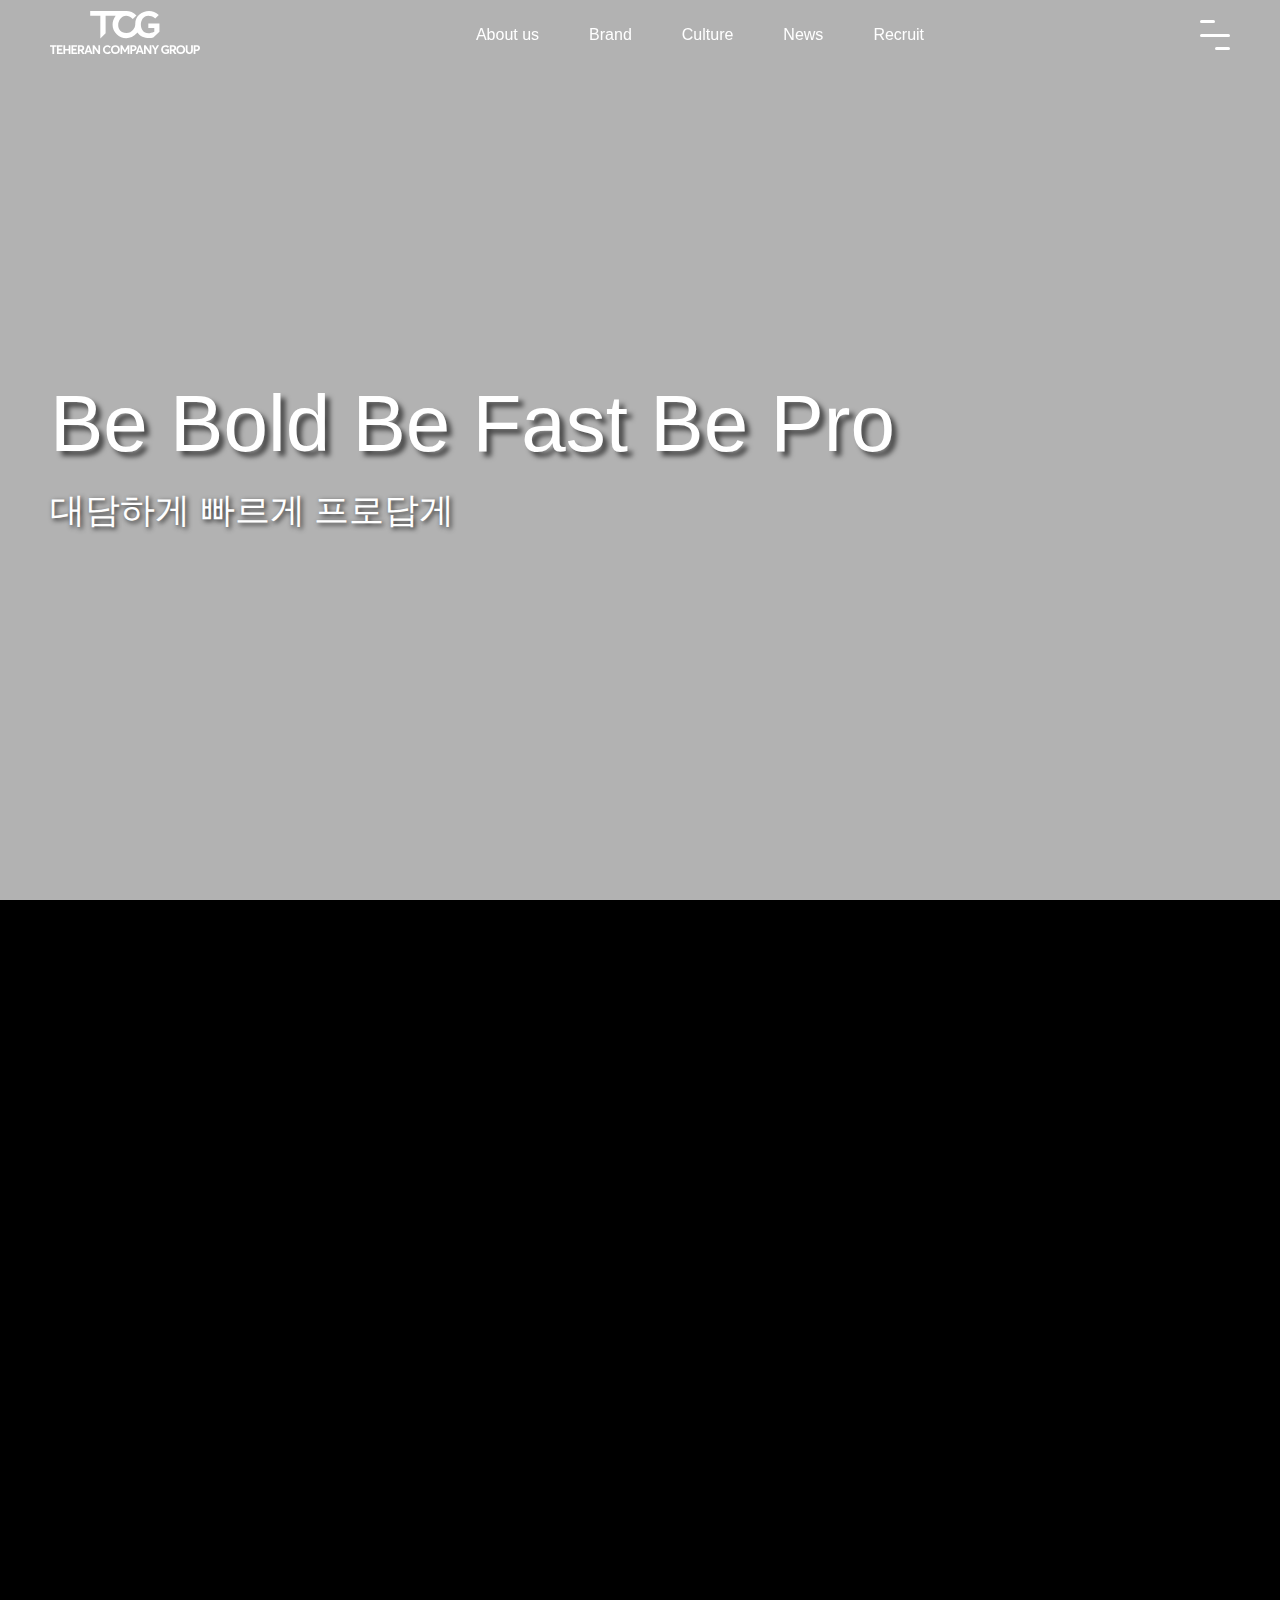
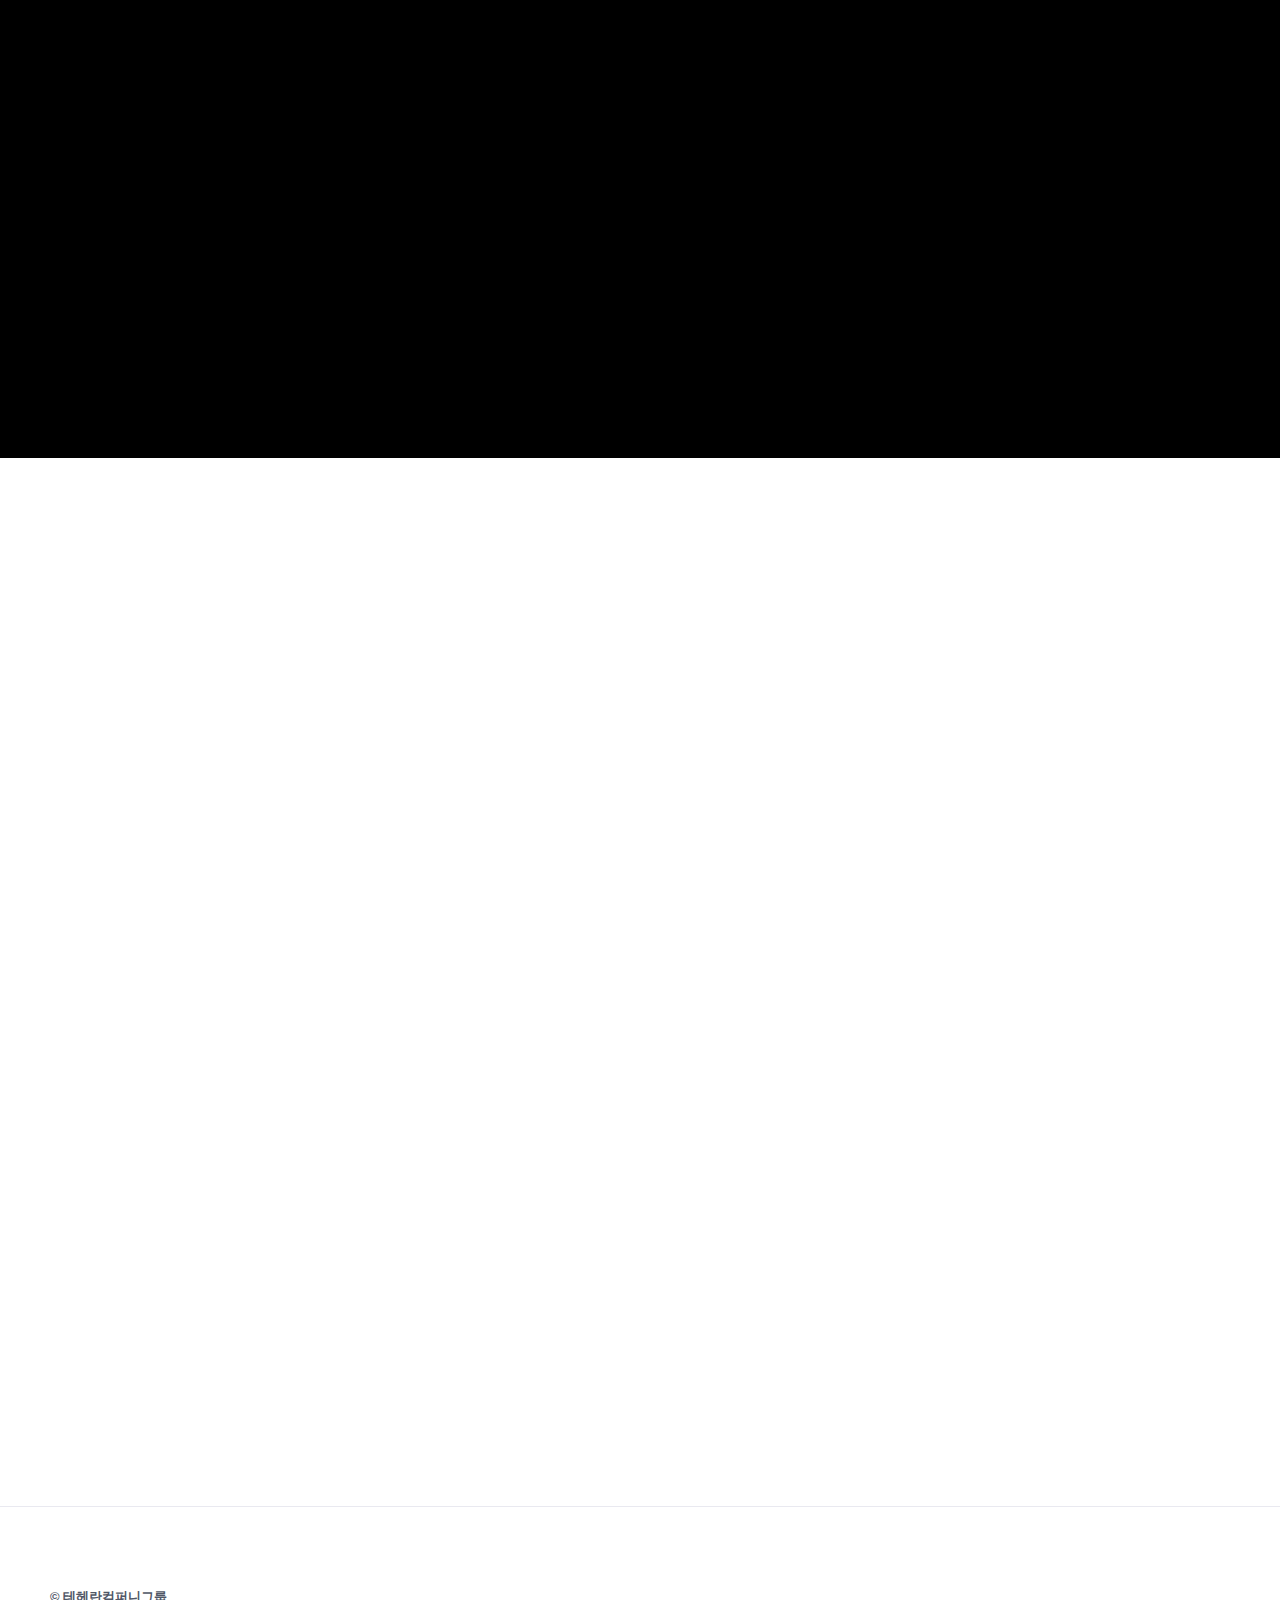
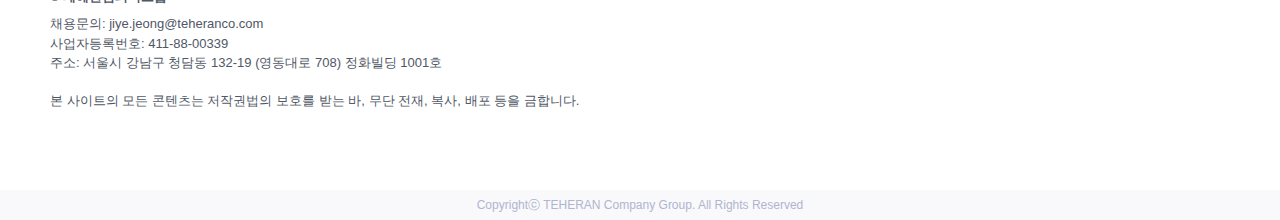
==== index.html @ 1af0328d "tcg_renewal" ====
<!DOCTYPE html>
<html lang="en">
    <head>
        <meta charset="UTF-8" />
        <meta name="viewport" content="width=device-width, initial-scale=1.0" />
        <title>테헤란컴퍼니그룹</title>

        <link rel="stylesheet" href="https://cdn.jsdelivr.net/npm/swiper@11/swiper-bundle.min.css" />
        <link rel="stylesheet" href="css/reset.css" />
        <link rel="stylesheet" href="css/common.css" />
        <link rel="stylesheet" href="css/main.css" />
        <link href="https://unpkg.com/aos@2.3.1/dist/aos.css" rel="stylesheet" />

        <script src="js/jquery-3.5.0.min.js"></script>
        <script src="js/jquery-ui.min.js"></script>
        <script src="js/common.js"></script>
        <script src="js/main-swiperset.js"></script>
        <script src="https://cdn.jsdelivr.net/npm/swiper@11/swiper-bundle.min.js"></script>
        <script src="https://unpkg.com/aos@2.3.1/dist/aos.js"></script>
    </head>

    <body>
        <div class="wrap main">
            <!-- 헤더영역 -->
            <header>
                <div class="header inner">
                    <h1 class="logo">
                        <a href="index.html"><img src="images/Total_logo1.svg" alt="로고" /></a>
                    </h1>
                    <nav>
                        <ul class="gnb">
                            <li><a href="about.html">About us</a></li>
                            <li><a href="brand.html">Brand</a></li>
                            <li><a href="culture.html">Culture</a></li>
                            <li><a href="news.html">News</a></li>
                            <li><a href="https://teherancompanygroup.ninehire.site" target="_blank">Recruit</a></li>
                        </ul>
                    </nav>
                    <div class="ham">
                        <div class="line-menu half start"></div>
                        <div class="line-menu"></div>
                        <div class="line-menu half end"></div>
                    </div>
                    <div class="ham_menu">
                        <ul class="ham_gnb">
                            <li><a href="about.html">About us</a></li>
                            <li><a href="brand.html">Brand</a></li>
                            <li><a href="culture.html">Culture</a></li>
                            <li><a href="news.html">News</a></li>
                            <li><a href="https://teherancompanygroup.ninehire.site" target="_blank">Recruit</a></li>
                        </ul>
                    </div>
                </div>
            </header>

            <!-- 메인배너 -->
            <div class="mainban">
                <div class="txt_area">
                    <div class="inner">
                        <h2>Be Bold Be Fast Be Pro</h2>
                        <p>대담하게 빠르게 프로답게</p>
                    </div>
                </div>
                <div class="video_area">
                    <video autoplay loop muted playsinline>
                        <source src="images/main_video.mp4" type="video/mp4" />
                    </video>
                </div>
            </div>

            <!-- 메인 회사소개 -->
            <div class="main_about">
                <div class="inner">
                    <div class="main_about_area">
                        <div class="title_area">
                            <h2 data-aos="fade-up" data-aos-duration="1000">커머스 종합 플랫폼 <span class="pointColor">테헤란컴퍼니그룹</span></h2>
                            <h3 data-aos="fade-up" data-aos-duration="1000" data-aos-delay="100">
                                테헤란컴퍼니그룹은 자사몰을 중심으로한 건강기능식품 브랜드 전문커머스 회사로서 다이어트 전문브랜드 안먹은걸로(상표권등록), 시니어전문건강브랜드 백년누리(상표권등록) 를 운영하며 약 49개의 상품을 판매하는 커머스 전문회사 입니다.
                                <br /><br />
                                또한 이를 브랜딩하며 축적된 노하우를 교육하는 교육브랜드 러닝아넥스(상표권등록)를 통해 약 14개의 콘텐츠를 제공하고 있습니다.
                                <br /><br />
                                아울러 광고최적화 솔루션을 개발하며 커머스 전문브랜드들의 수익성 향상에 기여할 뿐 아니라 교육브랜드와 연계한 추가 비즈니스를 모색하고 있습니다.
                            </h3>
                        </div>
                        <div class="img_area" data-aos="fade-up" data-aos-duration="1000" data-aos-delay="800">
                            <div class="triangle_container">
                                <div class="triangle"></div>
                                <div class="txt text1">커머스</div>
                                <div class="txt text2">교육</div>
                                <div class="txt text3">플랫폼</div>
                                <div class="txt text4">
                                    핵심역량
                                    <span>Online<br />Marketing </span>
                                </div>
                            </div>
                            <div class="txt_box">
                                <span class="txt">
                                    온라인마케팅 기반<br />
                                    커머스, 교육, 플랫폼의 <span class="pointColor">트라이앵글 전략</span>
                                </span>
                            </div>
                        </div>
                    </div>
                </div>
            </div>

            <div class="gap200"></div>

            <!-- 메인 브랜드 -->
            <div class="main_brand" data-aos="fade-up" data-aos-duration="1000">
                <div class="title_area">
                    <h2>brand</h2>
                </div>

                <div class="swiper mySwiper">
                    <div class="swiper-wrapper">
                        <div class="swiper-slide">
                            <img src="images/brand1.jpg" alt="안먹은걸로" class="link-1" />
                        </div>

                        <div class="swiper-slide">
                            <img src="images/brand3.jpg" alt="백년누리" class="link-3" />
                        </div>

                        <div class="swiper-slide">
                            <img src="images/brand2.jpg" alt="다이어트바이바이" class="link-2" />
                        </div>

                        <div class="swiper-slide">
                            <img src="images/brand4.jpg" alt="닥터풀리" class="link-4" />
                        </div>
                        <div class="swiper-slide">
                            <img src="images/brand5.jpg" alt="부자농부" class="link-5" />
                        </div>
                        <div class="swiper-slide">
                            <img src="images/brand6.jpg" alt="러닝아넥스" class="link-6" />
                        </div>
                        <div class="swiper-slide">
                            <img src="images/brand7.jpg" alt="전효백채널" class="link-7" />
                        </div>
                    </div>
                    <div class="swiper-pagination"></div>
                </div>
            </div>

            <div class="gap200"></div>
            <div class="gap100"></div>

            <!-- 푸터영역 -->
            <footer>
                <div class="inner">
                    <div class="footer_wrap">
                        <address>
                            <ul>
                                <li>© 테헤란컴퍼니그룹</li>
                                <li>채용문의: jiye.jeong@teheranco.com</li>
                                <li>사업자등록번호: 411-88-00339</li>
                                <li>주소: 서울시 강남구 청담동 132-19 (영동대로 708) 정화빌딩 1001호</li>
                                <li>본 사이트의 모든 콘텐츠는 저작권법의 보호를 받는 바, 무단 전재, 복사, 배포 등을 금합니다.</li>
                            </ul>
                        </address>
                    </div>
                </div>
                <div class="copy">Copyrightⓒ TEHERAN Company Group. All Rights Reserved</div>
            </footer>
        </div>
    </body>
</html>
---- css/common.css ----
@charset "utf-8";

/**********************************공통영역**********************************/
html,body {width: 100%; height: 100%; margin: 0 auto; min-width: 320px; color: #212121;}

html{font-size: 62.5%;}
body {font-size: 1.6rem; /*16px*/}
body.no-scroll {overflow: hidden; /* 페이지 스크롤 막기 */}


a {text-decoration: none; color: #222;}
.inner {max-width: 1520px;/*최대너비*/ margin: 0 auto; padding: 0 5.0rem; position: relative;}
.wrap { min-width: 320px;}
.pointColor {color: #3500f8;}

.gap100{height:10rem;}
.gap200{height:20rem;}

.title_area h2{font-size: 5.6rem; margin-bottom: 10.0rem; text-align: center;}

/**********************************헤더영역**********************************/
header {position: fixed; z-index:2; top:0; left:0; right:0; transition:all 0.3s ease; /* 트랜지션 효과 추가 */}
header.fixed {background-color: #fff;transition: all 0.3s ease; /* 트랜지션 효과 추가 */ box-shadow: 0px 5px 5px rgba(0, 0, 0, 0.2);}

.header {height:7.0rem; display:flex; align-items:center; justify-content:space-between;}
.header .logo {width: 15rem;}

.gnb::after {content: ""; display: block; clear: both;}
.gnb li {margin-left: 5.0rem; float: left;}
.gnb li:first-child{margin-left: 0;}
.gnb li a {display: block; color: #fff;}
.gnb li a:hover {color: #3500f8;transition: all 0.3s ease; /* 트랜지션 효과 추가 */}

header.fixed .gnb li a:hover {color: #3500f8;transition: all 0.3s ease; /* 트랜지션 효과 추가 */}
header.fixed .gnb li a {color: #000;}





/*햄버거 버튼*/
.ham {width: 30px; height: 30px; display: flex; flex-direction: column; justify-content: space-between; cursor: pointer; transition: transform 330ms ease-out; z-index: 1;}
.ham.avtive {transform: rotate(-45deg);  }
  
.ham .line-menu {background-color: #fff; border-radius: 5px; width: 100%; height: 3px;}
.ham .line-menu.half {width: 50%;}
.ham .line-menu.start {transition: transform 330ms cubic-bezier(0.54, -0.81, 0.57, 0.57); transform-origin: right;}
.ham .line-menu.end {align-self: flex-end; transition: transform 330ms cubic-bezier(0.54, -0.81, 0.57, 0.57); transform-origin: left;} 

.ham.avtive .line-menu {background-color: #fff;}
.ham.avtive .line-menu.start {transform: rotate(-90deg) translateX(1px);}
.ham.avtive .line-menu.end {transform: rotate(-90deg) translateX(-2px);}

header.fixed .ham .line-menu {background-color: #000;}
header.fixed .ham.avtive .line-menu {background-color: #fff;}



/*햄버거 버튼 클릭시 풀스크린 메뉴*/
.ham_menu{background: #000; width:100%; height:100%; position:fixed; top:0; left:0; 
    transition: all 0.7s ease-in-out; overflow: hidden; text-align: center; visibility: hidden; opacity: 0;
}

.ham_menu .ham_gnb {position: relative; top: 50%; transform: translateY(-50%); display:inline-block;}
.ham_menu .ham_gnb a {color: #ffffff; display: block; font-size: 2.5rem; font-weight: bold; padding: 1rem 1rem;text-decoration: none; text-transform: uppercase;}
.ham_menu .ham_gnb a {-webkit-transform: translateZ(0);transition: opacity 0.3s ease-in-out;}
.ham_menu .ham_gnb:hover a {opacity: 0.5;}
.ham_menu .ham_gnb a:hover {opacity: 1;}
.ham_menu .ham_gnb a:first {padding-top: 0;}

.ham_menu.open {opacity: 1;visibility: visible;}
.ham_menu.open li {animation-duration: 1s; animation-fill-mode: both; animation-name: fadeInUp;}
.ham_menu.open li:nth-child(1){animation-delay: 0.1s;}
.ham_menu.open li:nth-child(2){animation-delay: 0.2s;}
.ham_menu.open li:nth-child(3) {animation-delay: 0.3s;}
.ham_menu.open li:nth-child(4) {animation-delay: 0.4s;}
.ham_menu.open li:nth-child(5) {animation-delay: 0.5s;}
.ham_menu.open li:nth-child(6) {animation-delay: 0.6s;}
.ham_menu.open li:nth-child(7) {animation-delay: 0.7s;}
.ham_menu.open li:nth-child(8) {animation-delay: 0.8s;}
.ham_menu.open li:nth-child(9) {animation-delay: 0.9s;}
.ham_menu.open li:nth-child(10) {animation-delay: 1s;}


@keyframes fadeInUp {
    0% {
      opacity: 0;
      -webkit-transform: translate3d(0, 100%, 0);
      -ms-transform: translate3d(0, 100%, 0);
      transform: translate3d(0, 100%, 0);
    }
  
    100% {
      opacity: 1;
      -webkit-transform: none;
      -ms-transform: none;
      transform: none;
    }
}


.gnb a.active, .ham_gnb a.active, header.fixed .gnb li a.active {color: #3500f8;}


/**********************************푸터**********************************/
footer {
    margin-top: auto;
    width: 100%;
    border-top: 1px solid rgb(233, 233, 240);
}
.footer_wrap {line-height: 1.5; padding:5.0rem 0;}


address {
   color:#505766; font-size: 1.3rem;
   padding: 3.0rem 0;
}
address ul li:first-child {
   margin-bottom: 0.8rem; font-weight: bold;
}
address ul li:last-child{margin-top:1.8rem;}
.copy{
    color: #AFB5ce;
    text-align: center;
    height: 30px;
    min-height: 30px;
    line-height: 30px;
    background: rgb(249, 249, 251);
    margin-top: auto;
font-size: 12px;}
---- css/main.css ----
@charset "utf-8";

/**********************************메인배너**********************************/
.mainban {height: 100vh; position: relative;}
.mainban .txt_area { position: absolute; top: 50%; left: 0; right: 0; z-index: 1; transform: translateY(-50%); color: #fff;}
.mainban .txt_area h2{font-size: 8.0rem; font-weight: 500;text-shadow: 5px 5px 5px rgba(0, 0, 0,0.6);}
.mainban .txt_area p{font-size: 3.5rem; font-weight:500; text-shadow: 2px 2px 5px rgba(0, 0, 0,0.8);}

.video_area::before {
    content: ""; /* 가상 요소를 생성합니다. */
    background-color: #000; /* 배경색을 설정합니다. */
    opacity: 0.3;
    position: absolute; /* 가상 요소를 비디오 컨테이너 내부에 절대적으로 배치합니다. */
    top: 0;
    left: 0;
    width: 100%;
    height: 100%;
}
.video_area video {width: 100%; height: 100vh; object-fit: cover;}


/**********************************메인 회사소개**********************************/
.main_about{background-color: #000; color:#fff; padding:20.0rem 0;}
.main_about_area{display: flex;align-items:center; justify-content: space-between;}

/* 왼쪽 텍스트 영역 */
.main_about_area .title_area{width: 48%;}
.main_about_area .title_area h2 .pointColor{display: inline-block;
  background-image:linear-gradient(90deg, #98ccfa , #3500f8);
  background-clip: text;
  -webkit-text-fill-color: transparent;
}
.main_about_area .title_area h2{text-align:left; margin-bottom: 5.0rem;}
.main_about_area .title_area h3{font-size: 2.4rem; font-weight: normal; color:#bbb;}

/* 오른쪽 이미지 영역 */
.main_about .img_area{text-align: center;}
@property --angle {
  syntax: '<angle>';
  inherits: false;
  initial-value: 0deg;
}
.triangle_container {
  position: relative;
  margin: auto;
  width: 65.0rem;
  height: 55.0rem;
  filter: drop-shadow(0 0 5px #29ffbf) drop-shadow(0 0 10px #3500f8);
  display: flex; align-items: center;
}
.triangle {
  width: 45.0rem;
  height: 45.0rem;
  clip-path:polygon(
    50% 0%, 
    0% 100%, 
    6% 100%, 
    50% 11%, 
    92% 95%, 
    7% 95%, 
    0% 100%, 
    100% 100%
  );
  background: conic-gradient(from var(--angle), #29ffbf, #3500f8, #29ffbf);
  animation: rotate 3s infinite linear;
  margin: 0 auto;
}
@keyframes rotate {
  to {
    --angle: 360deg;
  }
}

.triangle_container .txt{position: absolute; font-size: 2.4rem;text-shadow: -2px 0 #3500f8, 0 2px #3500f8, 2px 0 #3500f8, 0 -2px #3500f8;
  z-index: 1;
  filter: none; }
.triangle_container .text1{top: -0;left: 50%;transform: translateX(-50%);}
.triangle_container .text2{bottom: 3rem; left: 3rem;}
.triangle_container .text3{bottom: 3rem; right: 0;}
.triangle_container .text4{top:45%; left: 50%; transform: translateX(-50%);}
.triangle_container .text4 span{display: block; font-weight:bold; font-size:3.0rem;} 
.triangle_container .text4 span::before{display: block; content:""; height: 1px; width: 40%;
 background-color: #fff;margin: 15% auto;} 


.main_about .txt_box{display: flex;justify-content: center;}
.main_about .txt_box .txt{text-align: center; padding:2.0rem 0 0; font-size:3.0rem; font-weight: bold;}

.main_about .txt_box .txt .pointColor {
    display: inline-block;
    background-image: linear-gradient(
      145deg,
      #3500f8,
      #29ffbf,
      #3500f8
    );
    background-size: 300% !important;
    background-clip: text;
    -webkit-background-clip: text;
    text-fill-color: transparent;
    -webkit-text-fill-color: transparent;
    -webkit-animation: Gradient 3s ease infinite !important;
    -moz-animation: Gradient 3s ease infinite !important;
    animation: Gradient 3s ease infinite !important;
  }
  
  @-webkit-keyframes Gradient {
    0% {
      background-position: 0% 50%;
    }
    50% {
      background-position: 100% 50%;
    }
    100% {
      background-position: 0% 50%;
    }
  }
  @-moz-keyframes Gradient {
    0% {
      background-position: 0% 50%;
    }
    50% {
      background-position: 100% 50%;
    }
    100% {
      background-position: 0% 50%;
    }
  }
  @keyframes Gradient {
    0% {
      background-position: 0% 50%;
    }
    50% {
      background-position: 100% 50%;
    }
    100% {
      background-position: 0% 50%;
    }
  }

  
/**********************************메인 브랜드*********************************/
.main_brand .title_area{text-align: center;}

.swiper_wrap {position: relative; width: 100%;}
.swiper {width: 97%; height: auto; overflow: visible;padding: 5.0rem 0 0;}

.swiper-wrapper {}

.swiper-slide {
  text-align: center;
  font-size: 18px;
  display: flex;
  justify-content: center;
  align-items: center;
  margin: 0px;
  background: white;
  transition: all 0.3s ease;
  border-radius:20px;
}
.swiper-slide img{width: 100%; border-radius:20px;}
.swiper-slide.swiper-slide-active {
  transform: scale(1.3);
  z-index: 2;
  box-shadow: 0 19px 38px rgba(0,0,0,0.30), 0 15px 12px rgba(0,0,0,0.22);
}
.swiper-slide .swiper-slide-prev{transform: scale(1.1);}
/* ARROWS */
.swiper-button-prev,
.swiper-button-next {
  color: rgb(246, 146, 89);
}

/* PAGINATION */
.swiper-pagination-bullet {
  width: 10px;
  height: 10px;
  text-align: center;
  line-height: 10px;
  font-size: 12px;
  color: #000;
  opacity: 1;
  background: rgba(0, 0, 0, 0.2);
}
.swiper-pagination-bullet.swiper-pagination-bullet-active {
  color: #fff;
  background-color:#3500f8;
}

.swiper-pagination.swiper-pagination-bullets.swiper-pagination-horizontal{bottom:-25%;}
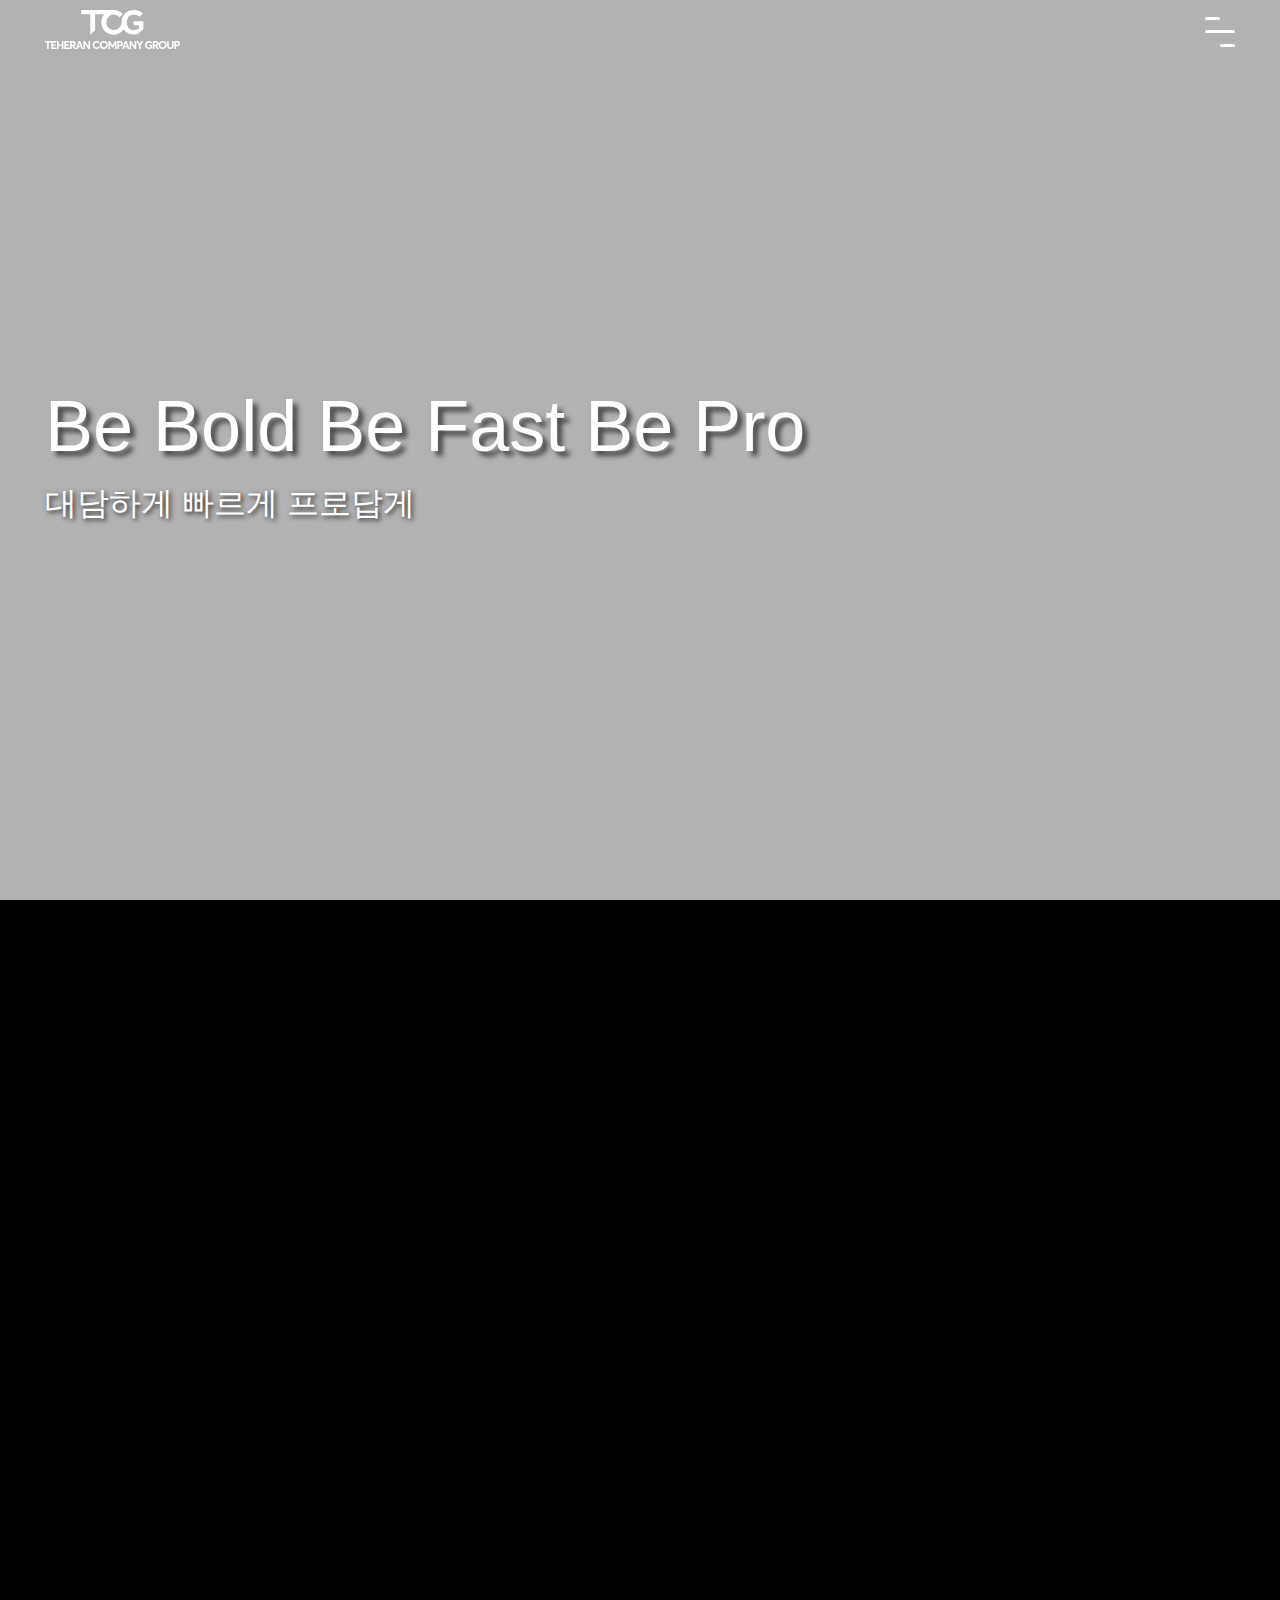
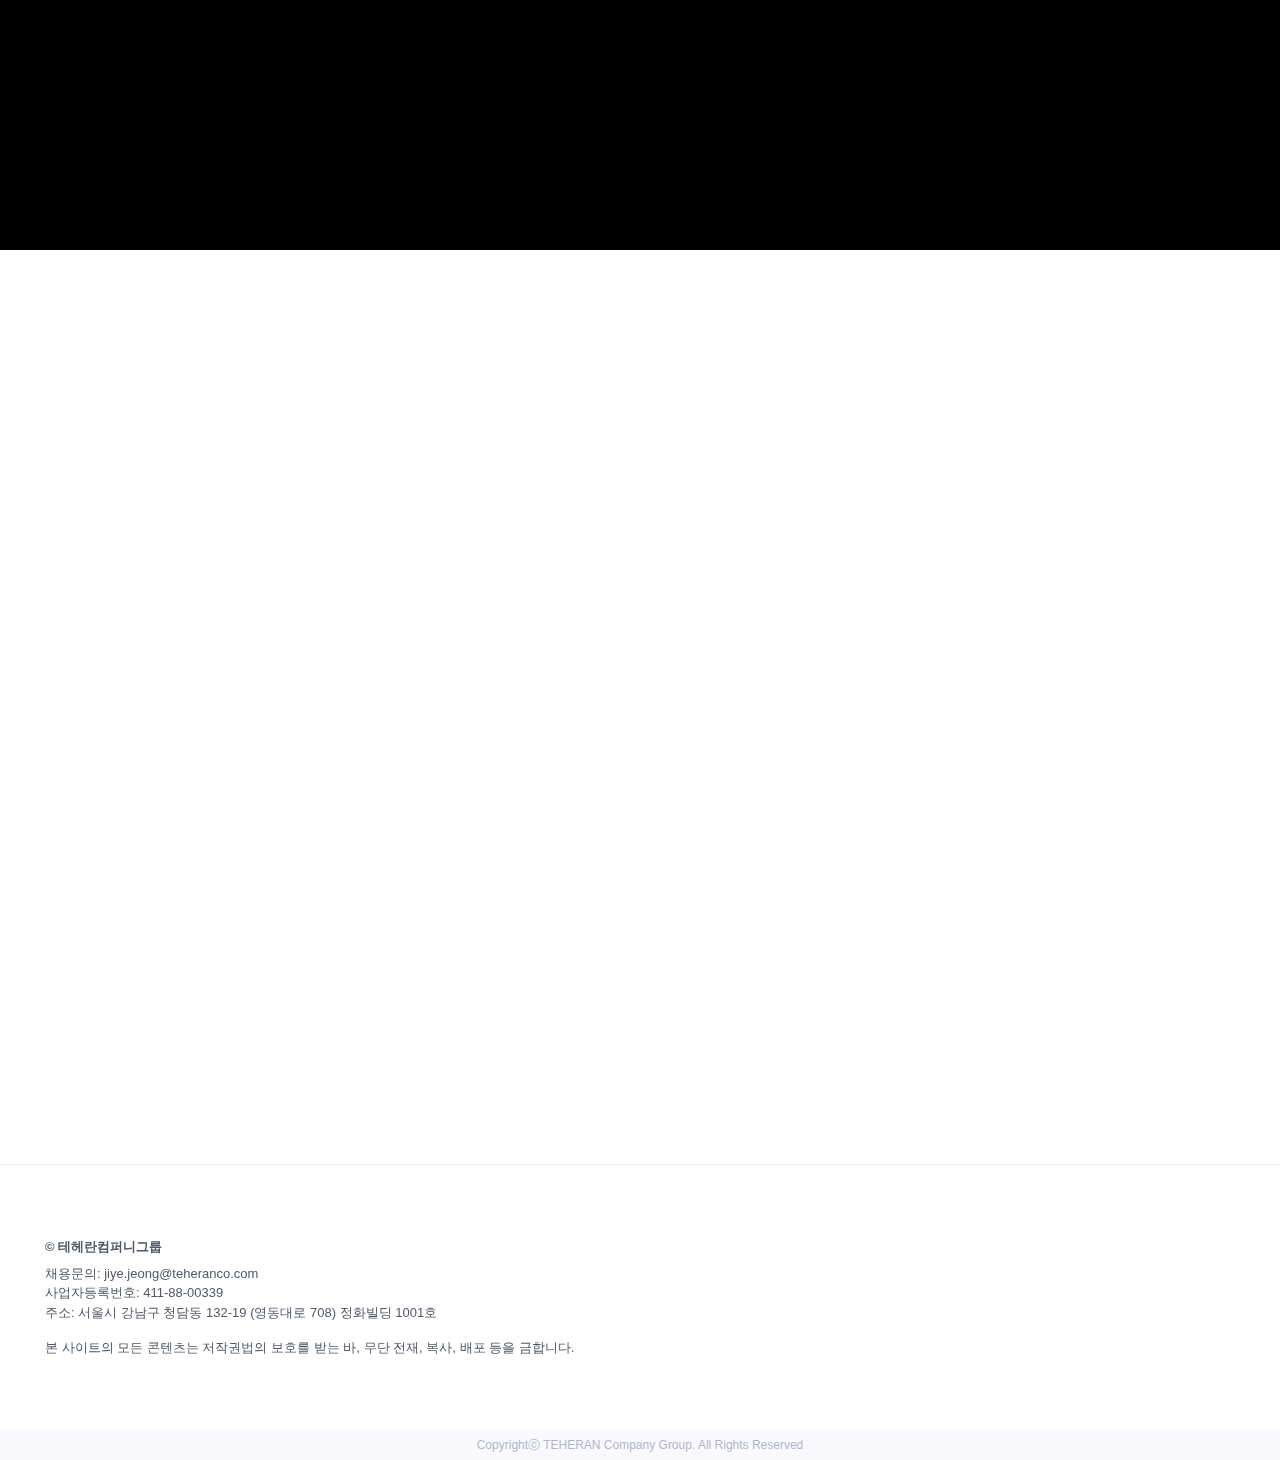
==== commit cd9870d3: "tcr_renewal" ====
--- a/index.html
+++ b/index.html
@@ -36,13 +36,16 @@
                             <li><a href="https://teherancompanygroup.ninehire.site" target="_blank">Recruit</a></li>
                         </ul>
                     </nav>
-                    <div class="ham">
-                        <div class="line-menu half start"></div>
-                        <div class="line-menu"></div>
-                        <div class="line-menu half end"></div>
+                    <div class="ham_btn">
+                        <div class="ham">
+                            <div class="line-menu half start"></div>
+                            <div class="line-menu"></div>
+                            <div class="line-menu half end"></div>
+                        </div>
                     </div>
                     <div class="ham_menu">
                         <ul class="ham_gnb">
+                            <li><a href="index.html">home</a></li>
                             <li><a href="about.html">About us</a></li>
                             <li><a href="brand.html">Brand</a></li>
                             <li><a href="culture.html">Culture</a></li>
@@ -57,7 +60,7 @@
             <div class="mainban">
                 <div class="txt_area">
                     <div class="inner">
-                        <h2>Be Bold Be Fast Be Pro</h2>
+                        <h2>Be Bold <br class="mo_block">Be Fast <br class="mo_block">Be Pro</h2>
                         <p>대담하게 빠르게 프로답게</p>
                     </div>
                 </div>
@@ -70,6 +73,7 @@
 
             <!-- 메인 회사소개 -->
             <div class="main_about">
+                <div class="gap200"></div>
                 <div class="inner">
                     <div class="main_about_area">
                         <div class="title_area">
@@ -82,7 +86,7 @@
                                 아울러 광고최적화 솔루션을 개발하며 커머스 전문브랜드들의 수익성 향상에 기여할 뿐 아니라 교육브랜드와 연계한 추가 비즈니스를 모색하고 있습니다.
                             </h3>
                         </div>
-                        <div class="img_area" data-aos="fade-up" data-aos-duration="1000" data-aos-delay="800">
+                        <div class="img_area" data-aos="fade-up" data-aos-duration="1000" data-aos-delay="200">
                             <div class="triangle_container">
                                 <div class="triangle"></div>
                                 <div class="txt text1">커머스</div>
@@ -102,6 +106,7 @@
                         </div>
                     </div>
                 </div>
+                <div class="gap200"></div>
             </div>
 
             <div class="gap200"></div>
--- a/css/common.css
+++ b/css/common.css
@@ -1,22 +1,23 @@
 @charset "utf-8";
 
 /**********************************공통영역**********************************/
-html,body {width: 100%; height: 100%; margin: 0 auto; min-width: 320px; color: #212121;}
-
 html{font-size: 62.5%;}
 body {font-size: 1.6rem; /*16px*/}
+html,body {width: 100%; height: 100%; margin: 0 auto; min-width: 320px; color: #212121;}
 body.no-scroll {overflow: hidden; /* 페이지 스크롤 막기 */}
-
 
 a {text-decoration: none; color: #222;}
 .inner {max-width: 1520px;/*최대너비*/ margin: 0 auto; padding: 0 5.0rem; position: relative;}
+.mo_block{display: none;}
 .wrap { min-width: 320px;}
 .pointColor {color: #3500f8;}
-
 .gap100{height:10rem;}
 .gap200{height:20rem;}
+.title_area h2{font-size: 5.6rem; margin-bottom: 10.0rem; text-align: center;}
 
-.title_area h2{font-size: 5.6rem; margin-bottom: 10.0rem; text-align: center;}
+
+
+
 
 /**********************************헤더영역**********************************/
 header {position: fixed; z-index:2; top:0; left:0; right:0; transition:all 0.3s ease; /* 트랜지션 효과 추가 */}
@@ -28,18 +29,16 @@
 .gnb::after {content: ""; display: block; clear: both;}
 .gnb li {margin-left: 5.0rem; float: left;}
 .gnb li:first-child{margin-left: 0;}
-.gnb li a {display: block; color: #fff;}
+.gnb li a {display: block; color: #fff; text-transform:uppercase;}
 .gnb li a:hover {color: #3500f8;transition: all 0.3s ease; /* 트랜지션 효과 추가 */}
 
 header.fixed .gnb li a:hover {color: #3500f8;transition: all 0.3s ease; /* 트랜지션 효과 추가 */}
 header.fixed .gnb li a {color: #000;}
 
 
-
-
-
 /*햄버거 버튼*/
-.ham {width: 30px; height: 30px; display: flex; flex-direction: column; justify-content: space-between; cursor: pointer; transition: transform 330ms ease-out; z-index: 1;}
+.ham_btn{display: none;z-index: 1;}
+.ham { width: 30px; height: 30px; display: flex; flex-direction: column; justify-content: space-between; cursor: pointer; transition: transform 330ms ease-out; }
 .ham.avtive {transform: rotate(-45deg);  }
   
 .ham .line-menu {background-color: #fff; border-radius: 5px; width: 100%; height: 3px;}
@@ -55,14 +54,12 @@
 header.fixed .ham.avtive .line-menu {background-color: #fff;}
 
 
-
 /*햄버거 버튼 클릭시 풀스크린 메뉴*/
 .ham_menu{background: #000; width:100%; height:100%; position:fixed; top:0; left:0; 
     transition: all 0.7s ease-in-out; overflow: hidden; text-align: center; visibility: hidden; opacity: 0;
 }
-
 .ham_menu .ham_gnb {position: relative; top: 50%; transform: translateY(-50%); display:inline-block;}
-.ham_menu .ham_gnb a {color: #ffffff; display: block; font-size: 2.5rem; font-weight: bold; padding: 1rem 1rem;text-decoration: none; text-transform: uppercase;}
+.ham_menu .ham_gnb a {color: #ffffff; display: block; font-size: 4.0rem; font-weight: bold; padding: 1rem 1rem;text-decoration: none; text-transform: uppercase;}
 .ham_menu .ham_gnb a {-webkit-transform: translateZ(0);transition: opacity 0.3s ease-in-out;}
 .ham_menu .ham_gnb:hover a {opacity: 0.5;}
 .ham_menu .ham_gnb a:hover {opacity: 1;}
@@ -81,7 +78,6 @@
 .ham_menu.open li:nth-child(9) {animation-delay: 0.9s;}
 .ham_menu.open li:nth-child(10) {animation-delay: 1s;}
 
-
 @keyframes fadeInUp {
     0% {
       opacity: 0;
@@ -97,34 +93,57 @@
       transform: none;
     }
 }
+.gnb a.active, .ham_gnb a.active, header.fixed .gnb li a.active {color: #3500f8; font-weight: bold;}
 
 
-.gnb a.active, .ham_gnb a.active, header.fixed .gnb li a.active {color: #3500f8;}
+
+
+
 
 
 /**********************************푸터**********************************/
-footer {
-    margin-top: auto;
-    width: 100%;
-    border-top: 1px solid rgb(233, 233, 240);
-}
+footer{margin-top: auto; width: 100%; border-top: 1px solid rgb(233, 233, 240);}
 .footer_wrap {line-height: 1.5; padding:5.0rem 0;}
 
+address{color:#505766; font-size: 13px; padding: 3.0rem 0;}
+address ul li:first-child {margin-bottom: 0.8rem; font-weight: bold;}
+address ul li:last-child{margin-top:1.8rem;}
+.copy{color: #AFB5ce; text-align: center; height: 30px; min-height: 30px; line-height: 30px; background: rgb(249, 249, 251); margin-top: auto; font-size: 12px;}
 
-address {
-   color:#505766; font-size: 1.3rem;
-   padding: 3.0rem 0;
+
+
+
+
+
+/********************************** 미디어쿼리 **********************************/
+/* 노트북 & 태블릿 가로 (해상도 1280px ~) */ 
+@media only screen and (max-width:1280px) {
+  html{font-size: 56.25%; /* 1rem = 9px */}
+  nav{display: none;}
+  header .ham_btn{display: block;}
+  .gap200{height: 16.666666rem; /*150px*/}/* 계산방법: 1rem이 9px이므로: rem = 150px ÷ 9px = 16.666666rem*/
+
 }
-address ul li:first-child {
-   margin-bottom: 0.8rem; font-weight: bold;
+
+/* 태블릿 가로 (해상도 1024px ~)*/ 
+@media only screen and (max-width: 1024px) {
+  html{font-size: 50%; /* 1rem = 8px */}
 }
-address ul li:last-child{margin-top:1.8rem;}
-.copy{
-    color: #AFB5ce;
-    text-align: center;
-    height: 30px;
-    min-height: 30px;
-    line-height: 30px;
-    background: rgb(249, 249, 251);
-    margin-top: auto;
-font-size: 12px;}
+
+
+
+/* 모바일 가로 & 테블릿 세로 (해상도 768px ~)*/ 
+@media only screen and (max-width:768px) { 
+
+} 
+
+
+/* 모바일 세로 (해상도 480px~)*/ 
+@media only screen and (max-width: 480px) {
+  html{font-size: 43.75%; /* 1rem = 7px */}
+ .inner{padding: 0 2.857142rem;/*20px*/}
+  .gap200{height: 14.285714rem; /*100px*/}
+  header .header{height:7.8571428rem;/*55px*/}
+  header .ham{width: 25px; height:25px;}
+  .title_area h2{margin-bottom:7.142857rem;/*50px*/}
+}
--- a/css/main.css
+++ b/css/main.css
@@ -1,4 +1,6 @@
 @charset "utf-8";
+
+.wrap.main{overflow-x:hidden;}
 
 /**********************************메인배너**********************************/
 .mainban {height: 100vh; position: relative;}
@@ -19,14 +21,18 @@
 .video_area video {width: 100%; height: 100vh; object-fit: cover;}
 
 
+
+
+
 /**********************************메인 회사소개**********************************/
-.main_about{background-color: #000; color:#fff; padding:20.0rem 0;}
+.main_about{background-color: #000; color:#fff;}
 .main_about_area{display: flex;align-items:center; justify-content: space-between;}
 
 /* 왼쪽 텍스트 영역 */
-.main_about_area .title_area{width: 48%;}
+.main_about_area .title_area{width: 48%; margin-right: 4%;}
 .main_about_area .title_area h2 .pointColor{display: inline-block;
-  background-image:linear-gradient(90deg, #98ccfa , #3500f8);
+  background-image:linear-gradient(90deg, #e74bb8 , #3500f8);
+  /* background-image:linear-gradient(90deg, #98ccfa , #3500f8); */
   background-clip: text;
   -webkit-text-fill-color: transparent;
 }
@@ -40,17 +46,10 @@
   inherits: false;
   initial-value: 0deg;
 }
-.triangle_container {
-  position: relative;
-  margin: auto;
-  width: 65.0rem;
-  height: 55.0rem;
+.triangle_container{position: relative; margin: auto; width: 65.0rem; height: 55.0rem; display: flex; align-items: center;
   filter: drop-shadow(0 0 5px #29ffbf) drop-shadow(0 0 10px #3500f8);
-  display: flex; align-items: center;
-}
-.triangle {
-  width: 45.0rem;
-  height: 45.0rem;
+}
+.triangle{width: 45.0rem; height: 45.0rem; margin: 0 auto;
   clip-path:polygon(
     50% 0%, 
     0% 100%, 
@@ -61,9 +60,9 @@
     0% 100%, 
     100% 100%
   );
-  background: conic-gradient(from var(--angle), #29ffbf, #3500f8, #29ffbf);
+  background: conic-gradient(from var(--angle), #e74bb8, #3500f8, #e74bb8);
+  /* background: conic-gradient(from var(--angle), #29ffbf, #3500f8, #29ffbf); */
   animation: rotate 3s infinite linear;
-  margin: 0 auto;
 }
 @keyframes rotate {
   to {
@@ -71,82 +70,73 @@
   }
 }
 
-.triangle_container .txt{position: absolute; font-size: 2.4rem;text-shadow: -2px 0 #3500f8, 0 2px #3500f8, 2px 0 #3500f8, 0 -2px #3500f8;
-  z-index: 1;
-  filter: none; }
+.triangle_container .txt{position: absolute; font-size: 2.4rem;text-shadow: -2px 0 #3500f8, 0 2px #3500f8, 2px 0 #3500f8, 0 -2px #3500f8;z-index: 1;filter: none; }
 .triangle_container .text1{top: -0;left: 50%;transform: translateX(-50%);}
 .triangle_container .text2{bottom: 3rem; left: 3rem;}
 .triangle_container .text3{bottom: 3rem; right: 0;}
 .triangle_container .text4{top:45%; left: 50%; transform: translateX(-50%);}
 .triangle_container .text4 span{display: block; font-weight:bold; font-size:3.0rem;} 
-.triangle_container .text4 span::before{display: block; content:""; height: 1px; width: 40%;
- background-color: #fff;margin: 15% auto;} 
-
+.triangle_container .text4 span::before{display: block; content:""; height: 1px; width: 40%;background-color: #fff;margin: 15% auto;} 
 
 .main_about .txt_box{display: flex;justify-content: center;}
 .main_about .txt_box .txt{text-align: center; padding:2.0rem 0 0; font-size:3.0rem; font-weight: bold;}
 
-.main_about .txt_box .txt .pointColor {
-    display: inline-block;
-    background-image: linear-gradient(
-      145deg,
-      #3500f8,
-      #29ffbf,
-      #3500f8
-    );
-    background-size: 300% !important;
-    background-clip: text;
-    -webkit-background-clip: text;
-    text-fill-color: transparent;
-    -webkit-text-fill-color: transparent;
-    -webkit-animation: Gradient 3s ease infinite !important;
-    -moz-animation: Gradient 3s ease infinite !important;
-    animation: Gradient 3s ease infinite !important;
-  }
+.main_about .txt_box .txt .pointColor{display: inline-block;
+  background-image: linear-gradient(145deg, #3500f8, #e74bb8, #3500f8);
+  /* background-image: linear-gradient(145deg, #3500f8, #29ffbf, #3500f8); */
+  background-size: 300% !important;
+  background-clip: text;
+  -webkit-background-clip: text;
+  text-fill-color: transparent;
+  -webkit-text-fill-color: transparent;
+  -webkit-animation: Gradient 3s ease infinite !important;
+  -moz-animation: Gradient 3s ease infinite !important;
+  animation: Gradient 3s ease infinite !important;
+}
   
-  @-webkit-keyframes Gradient {
-    0% {
-      background-position: 0% 50%;
-    }
-    50% {
-      background-position: 100% 50%;
-    }
-    100% {
-      background-position: 0% 50%;
-    }
-  }
-  @-moz-keyframes Gradient {
-    0% {
-      background-position: 0% 50%;
-    }
-    50% {
-      background-position: 100% 50%;
-    }
-    100% {
-      background-position: 0% 50%;
-    }
-  }
-  @keyframes Gradient {
-    0% {
-      background-position: 0% 50%;
-    }
-    50% {
-      background-position: 100% 50%;
-    }
-    100% {
-      background-position: 0% 50%;
-    }
-  }
-
-  
+@-webkit-keyframes Gradient {
+  0% {
+    background-position: 0% 50%;
+  }
+  50% {
+    background-position: 100% 50%;
+  }
+  100% {
+    background-position: 0% 50%;
+  }
+}
+@-moz-keyframes Gradient {
+  0% {
+    background-position: 0% 50%;
+  }
+  50% {
+    background-position: 100% 50%;
+  }
+  100% {
+    background-position: 0% 50%;
+  }
+}
+@keyframes Gradient {
+  0% {
+    background-position: 0% 50%;
+  }
+  50% {
+    background-position: 100% 50%;
+  }
+  100% {
+    background-position: 0% 50%;
+  }
+}
+
+
+
+
+
 /**********************************메인 브랜드*********************************/
-.main_brand .title_area{text-align: center;}
-
+.main_brand{}
 .swiper_wrap {position: relative; width: 100%;}
 .swiper {width: 97%; height: auto; overflow: visible;padding: 5.0rem 0 0;}
-
 .swiper-wrapper {}
-
 .swiper-slide {
   text-align: center;
   font-size: 18px;
@@ -159,32 +149,59 @@
   border-radius:20px;
 }
 .swiper-slide img{width: 100%; border-radius:20px;}
-.swiper-slide.swiper-slide-active {
-  transform: scale(1.3);
-  z-index: 2;
-  box-shadow: 0 19px 38px rgba(0,0,0,0.30), 0 15px 12px rgba(0,0,0,0.22);
-}
+.swiper-slide.swiper-slide-active {transform: scale(1.3); z-index: 2; box-shadow: 0 19px 38px rgba(0,0,0,0.30), 0 15px 12px rgba(0,0,0,0.22);}
 .swiper-slide .swiper-slide-prev{transform: scale(1.1);}
+
 /* ARROWS */
-.swiper-button-prev,
-.swiper-button-next {
-  color: rgb(246, 146, 89);
-}
+.swiper-button-prev,.swiper-button-next {color: rgb(246, 146, 89);}
 
 /* PAGINATION */
-.swiper-pagination-bullet {
-  width: 10px;
-  height: 10px;
-  text-align: center;
-  line-height: 10px;
-  font-size: 12px;
-  color: #000;
-  opacity: 1;
-  background: rgba(0, 0, 0, 0.2);
-}
-.swiper-pagination-bullet.swiper-pagination-bullet-active {
-  color: #fff;
-  background-color:#3500f8;
-}
-
-.swiper-pagination.swiper-pagination-bullets.swiper-pagination-horizontal{bottom:-25%;}+.swiper-pagination-bullet {width: 10px; height: 10px; text-align: center; line-height: 10px; font-size: 12px; color: #000; opacity: 1; background: rgba(0, 0, 0, 0.2);}
+.swiper-pagination-bullet.swiper-pagination-bullet-active{color: #fff; background-color:#3500f8;}
+.swiper-pagination.swiper-pagination-bullets.swiper-pagination-horizontal{bottom:-25%;}
+
+
+
+
+
+/**********************************미디어쿼리**********************************/
+@media only screen and (max-width:1160px) {/* 1rem = 9px */
+  /* 메인 회사 소개 삼각형 */
+  .main_about_area{flex-direction: column;}
+  .main_about_area .title_area{width: 100%; margin-right: 0;}
+  .main_about .img_area{margin-top: 7.77777rem; /*70px*/}
+}
+
+@media only screen and (max-width: 820px) {/* 1rem = 8px */
+  /* 메인배너 텍스트 브레이크 */
+  .mainban .mo_block{display: block;}
+}
+
+
+@media screen and (max-width: 768px) {/* 1rem = 8px */
+  /*메인 회사 소개 삼각형*/
+  .triangle_container{width: 60.0rem;height: 50.0rem;}
+  .triangle{width: 40rem; height: 40rem;} 
+
+  /*메인 브랜드 스와이퍼*/
+  .swiper{width: 60%;}
+}
+
+
+@media screen and (max-width: 630px) {/* 1rem = 8px */
+  /*메인 회사 소개 삼각형*/
+  .triangle_container{width: 55.0rem; height: 45.0rem;}
+  .triangle_container .text4 span{font-size: 2.5rem;}
+  .triangle{ width: 33rem; height: 33rem;}
+}
+
+
+/* 모바일 세로 (해상도 480px~)*/ 
+@media only screen and (max-width: 480px) {/* 1rem = 7px */
+  /*메인 회사 소개 삼각형*/
+  .main_about .img_area{margin-top: 5rem; /*35px*/}
+  .triangle_container{width: 50.0rem; height: 40.0rem;}
+  .triangle_container .text3{right: 1rem;}
+  /*메인 브랜드 스와이퍼*/
+  .swiper{width: 55%;}
+}
